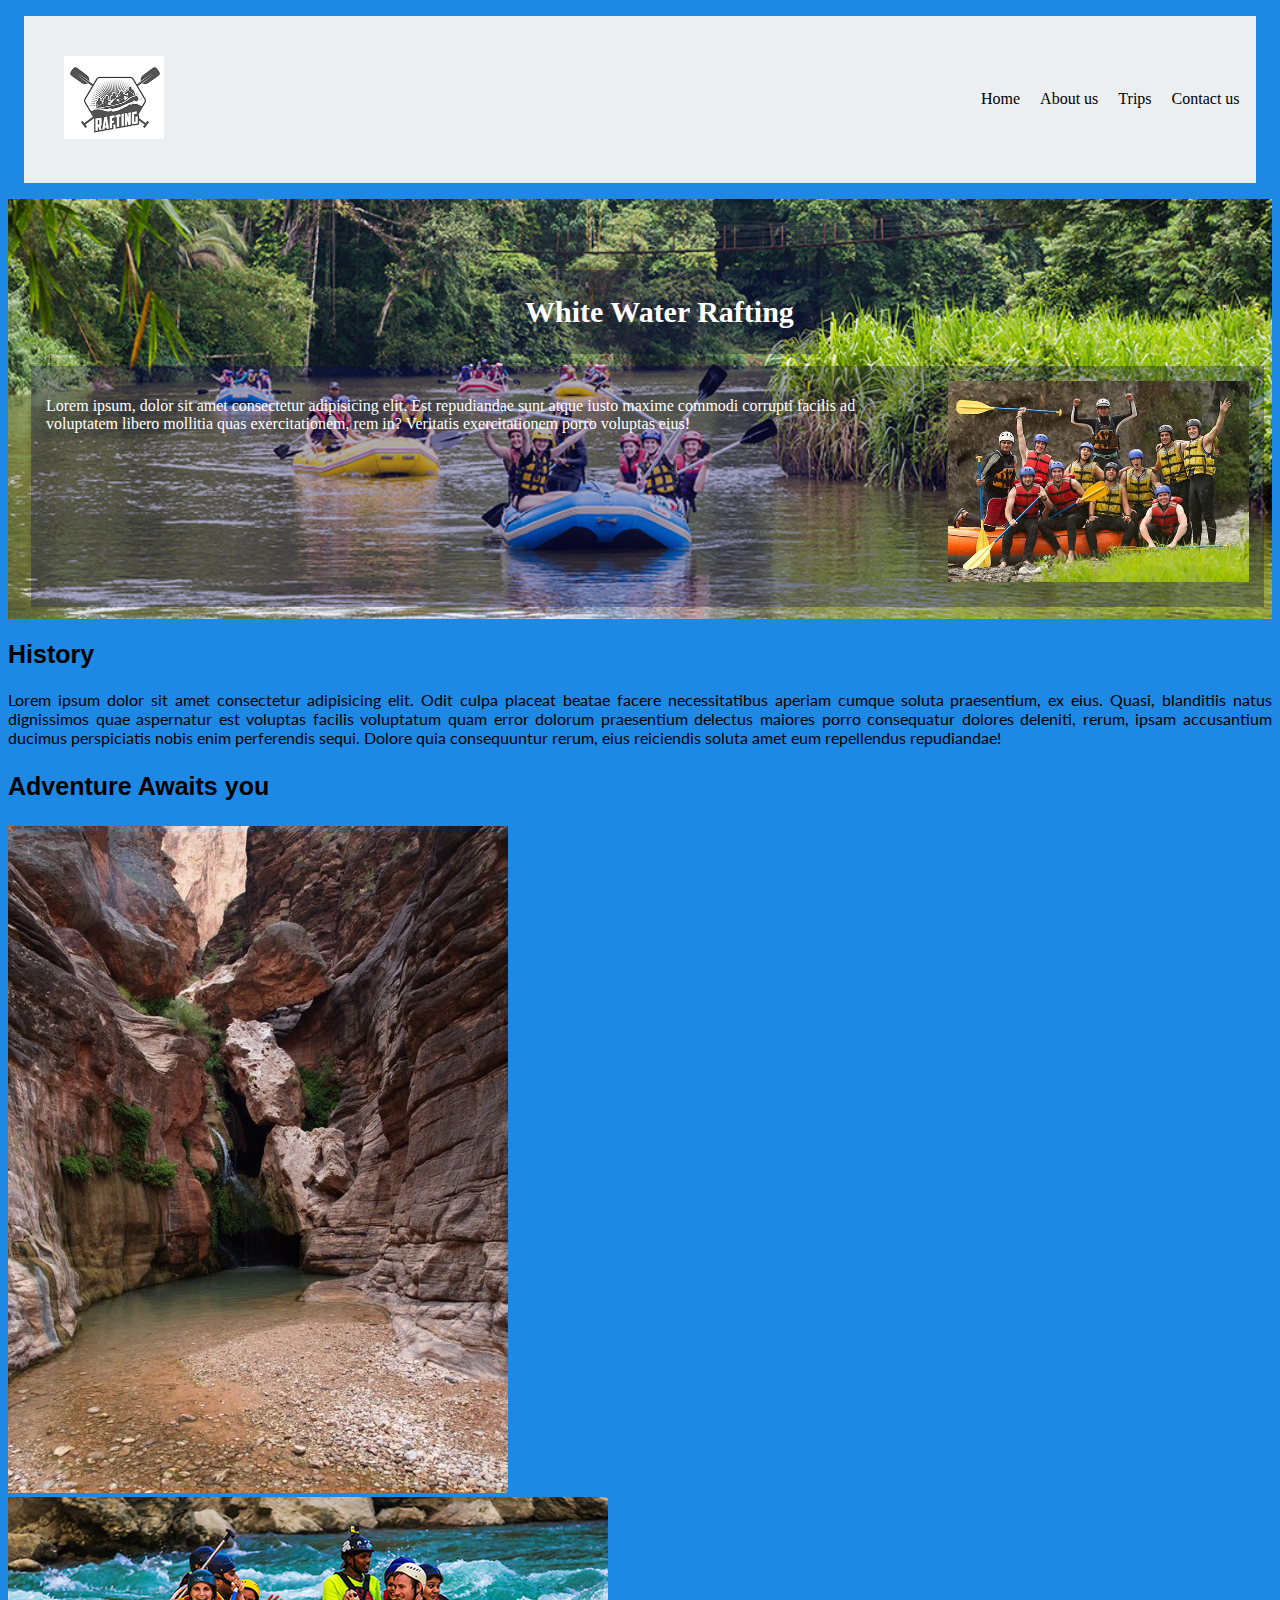
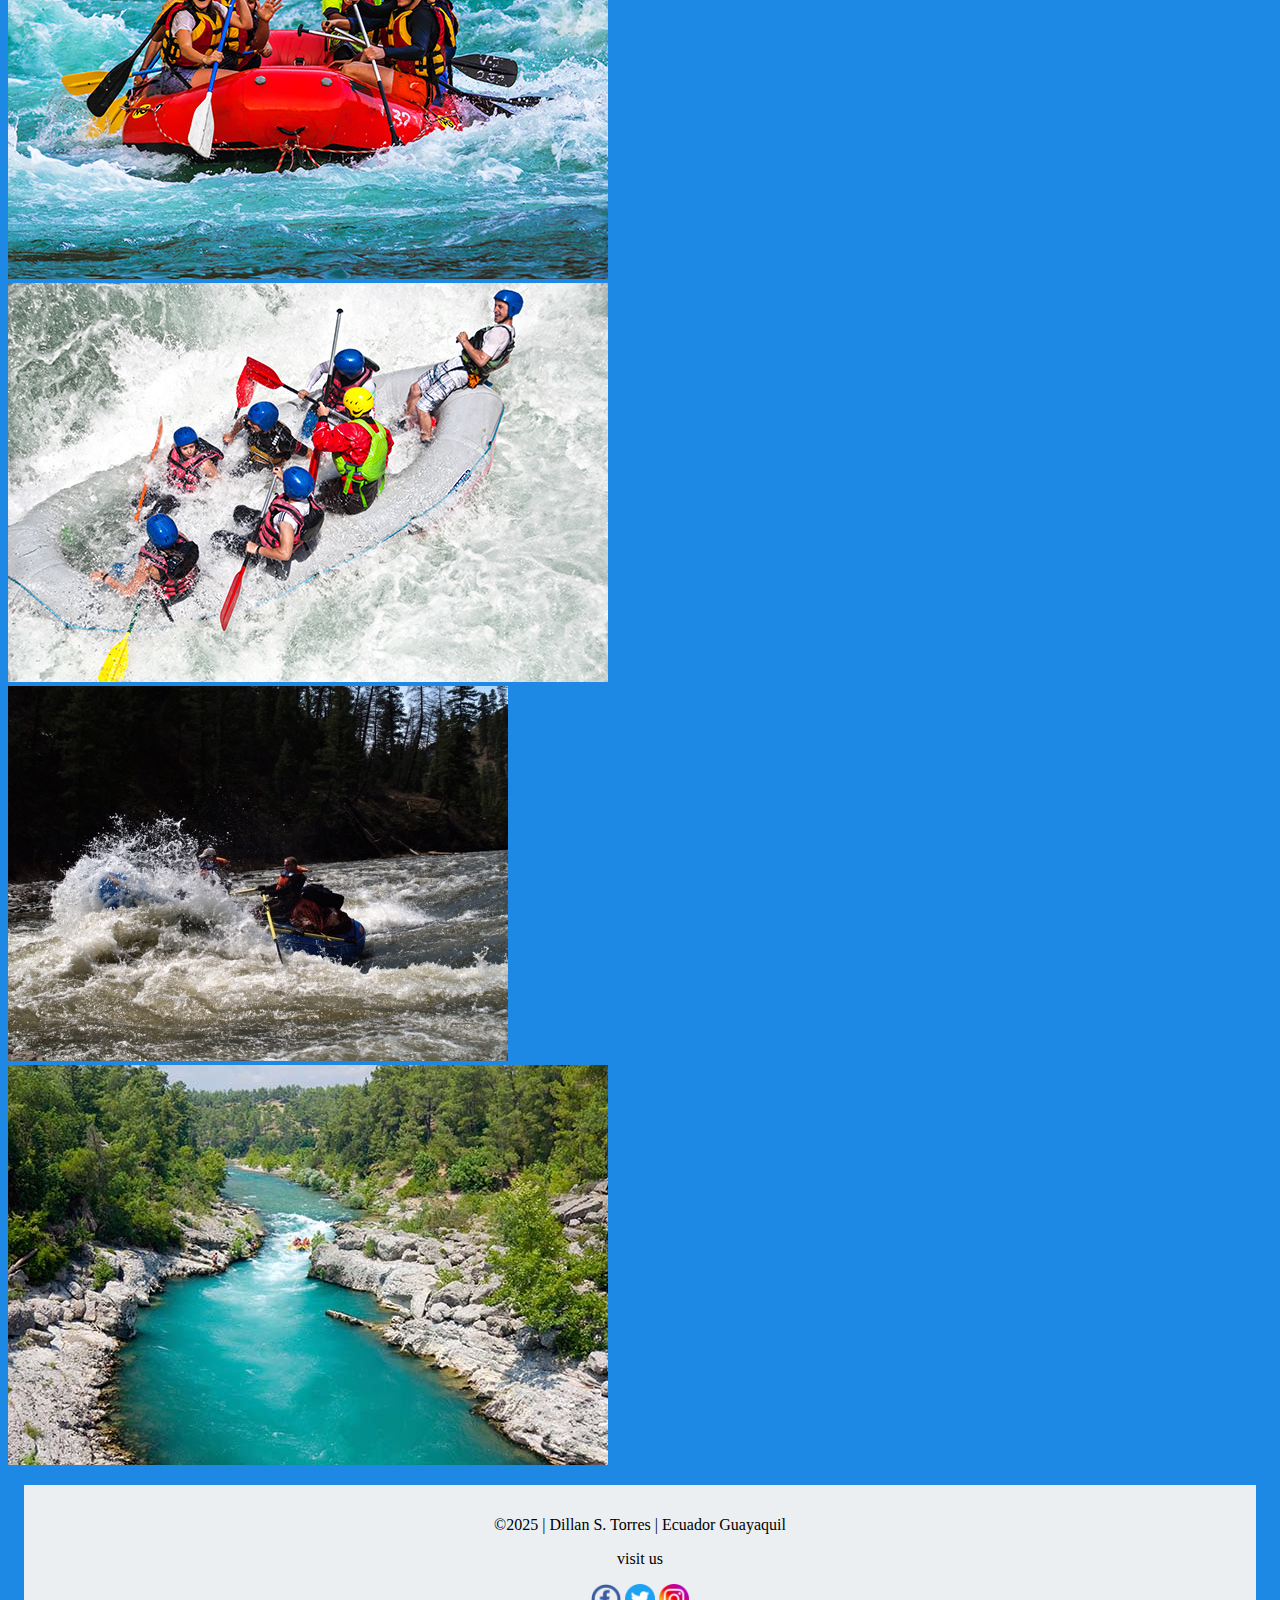
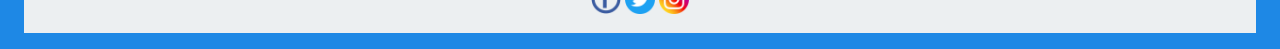
==== wwr/about.html @ 3aa532b3 "fixed" ====
<!DOCTYPE html>
<html lang="en-US">
    <head> 
        <meta charset="utf-8">
        <meta name="viewport" content="width= divice-width, initial-scale= 1.0">
        <title>rafting website project</title>
        <meta name="description" content="This page provides contact information, history, and other promotions for the compan">
        <meta name="author" content="Dillan Samuel Torres">

        <link rel="stylesheet" href="styles/rafting.css">
        <link rel="preconnect" href="https://fonts.googleapis.com">
        <link rel="preconnect" href="https://fonts.gstatic.com" crossorigin>
        <link href="https://fonts.googleapis.com/css2?family=Lato:ital,wght@0,100;0,300;0,400;0,700;0,900;1,100;1,300;1,400;1,700;1,900&family=Roboto+Flex:opsz,wght@8..144,100..1000&display=swap" rel="stylesheet">
    </head>
    <body>
        <header>
            <div class="logo-box">
                <img src="images/logo.png" alt="logo" width="100">
            </div>
            <nav class="menu">
                    <div class="menu-item"><a href="index.html">Home</a></div>
                    <div class="menu-item"><a href="about.html">About us</a></div>
                    <div class="menu-item"><a href="trip.html">Trips</a></div>
                    <div class="menu-item"><a href="contact.html">Contact us</a></div>
            </nav>
        </header>
        <main>
            <div class="head">
                <img src="images/head.jpg" alt="happy workers">
                <h1>White Water Rafting</h1>
            </div>
                <article>
                    <img src="images/rafting.jpg" alt="break time" width="150">
                    <p>Lorem ipsum, dolor sit amet consectetur adipisicing elit.
                        Est repudiandae sunt atque iusto maxime commodi corrupti 
                        facilis ad voluptatem libero mollitia quas exercitationem, 
                        rem in? Veritatis exercitationem porro voluptas eius!</p>
                </article>
            <section class="box-h2">
                <h2>History</h2>
                <p>Lorem ipsum dolor sit amet consectetur adipisicing elit. 
                    Odit culpa placeat beatae facere necessitatibus aperiam 
                    cumque soluta praesentium, ex eius. Quasi, blanditiis natus 
                    dignissimos quae aspernatur est voluptas facilis voluptatum 
                    quam error dolorum praesentium delectus maiores porro consequatur 
                    dolores deleniti, rerum, ipsam accusantium ducimus perspiciatis 
                    nobis enim perferendis sequi. Dolore quia consequuntur rerum, 
                    eius reiciendis soluta amet eum repellendus repudiandae!</p>
            </section>
            <section>
                <h3>Adventure Awaits you</h3>
                <div class="img-box">
                    <img src="images/adventure1.jpg" alt="">
                    <img src="images/adventure2.jpg" alt="">
                    <img src="images/adventure3.jpg" alt="">
                    <img src="images/raft-rapid.jpg" alt="">
                    <img src="images/rafting2.jpg" alt="">
                </div>
            </section>
        </main>
        <footer> 
            <nav class="logo-media">
                <p>©2025 | Dillan S. Torres | Ecuador Guayaquil</p>
                <p>visit us</p>
                <a href="https://www.facebook.com/" target="_blank">
                    <img src="images/facebook-icon.webp" alt="logo" width="30">
                </a>
                <a href="https://x.com/" target="_blank">
                    <img src="images/twitter.webp" alt="logo" width="30">
                </a>
                <a href="https://www.instagram.com/" target="_blank">
                    <img src="images/instagram.webp" alt="logo" width="30">
                </a>
            </nav>
        </footer>
    </body>
</html>
---- wwr/styles/rafting.css ----
:root{
    --primary-color: #1E88E5;
    --secondary-color: #ECEFF1;	
    --accent1-color: #B0BEC5;
    --accent2-color: #FFB300;
    --heading-font: "open sans", sans-serif;
    --text-font: "lato", sans-serif;
}

a {
    text-decoration: none;
}

html {
    background-color: var(--primary-color);
}

header {
    margin: 1rem;
    padding: 15px;
    border: 1px var(--accent1-color);
    background-color: var(--secondary-color);
    display: flex;
    align-items: center;
}

header .logo-box {
    margin: 10px;
    padding: 15px;
    border: 1px var(--secondary-color); 
    width: 150px;
    height: auto;   
    margin-right: 47rem;
}

.menu {
    display: flex;
    gap: 20px;
}

.menu-item {
    text-align: right;
}

.menu-item a {
    color: black;
    font-size: 16px;
    text-decoration: none;
}

.head img {
    display: block;
    width: 100%;
    height: auto;
}

.head h1 {
    text-align: center;
    font-size: 30px;
    font-style: var(--heading-font);
    position: absolute;
    top: 250px; 
    left: 500px; 
    color: white; 
    z-index: 2; 
    background-color: rgba(7, 6, 58, 0.315);
    padding: 25px;
}

article {
    margin: 1rem;
    padding: 15px;
    border: 1px var(--accent1-color);
    text-align: left;
    font-size: 16px;
    font-style: var(--text-font);
    position: absolute;
    background-color: rgba(6, 5, 83, 0.315);
    top: 350px;
    left: 15px;
    color: white;
}

article img {
    float: right;
    width: 25%; 
    margin-left: 20px; 
    margin-bottom: 10px; 
}


.box-h2 h2 {
    text-align: left;
    font-size: 25px;
    font-family: var(--heading-font);
}

.box-h2 p {
    text-align: justify;
    font-size: 16px;
    font-family: var(--text-font);
}

section h3 {
    text-align: left;
    font-size: 25px;
    font-family: var(--heading-font);
}

.img-box {
    width: 200px;
    height: auto;
}

.footer-box {
    margin: 1rem;
    padding: 15px;
    border: 1px var(--secondary-color);
    background-color: var(--accent1-color);
    text-align: center;
}

.logo-media {
    margin: 1rem;
    padding: 15px;
    border: 1px var(--accent1-color);
    background-color: var(--secondary-color);
    text-align: center;
}
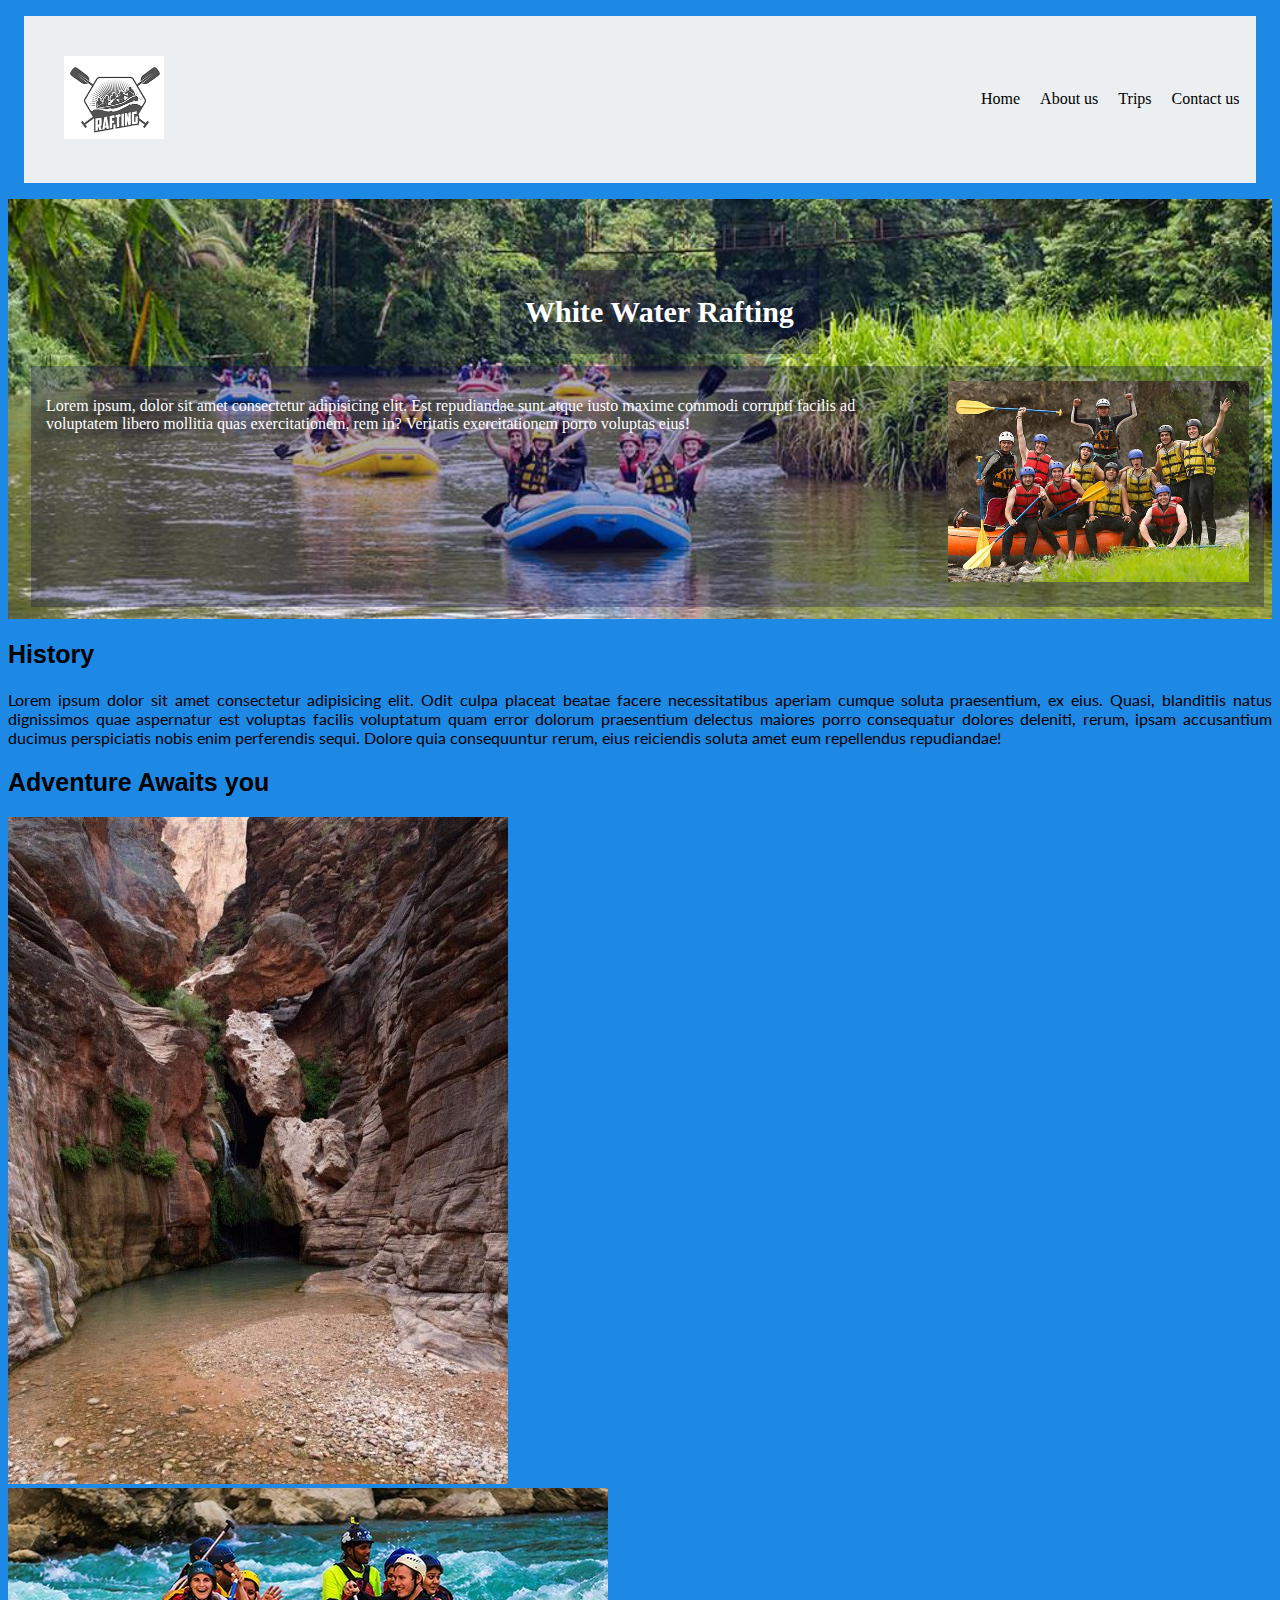
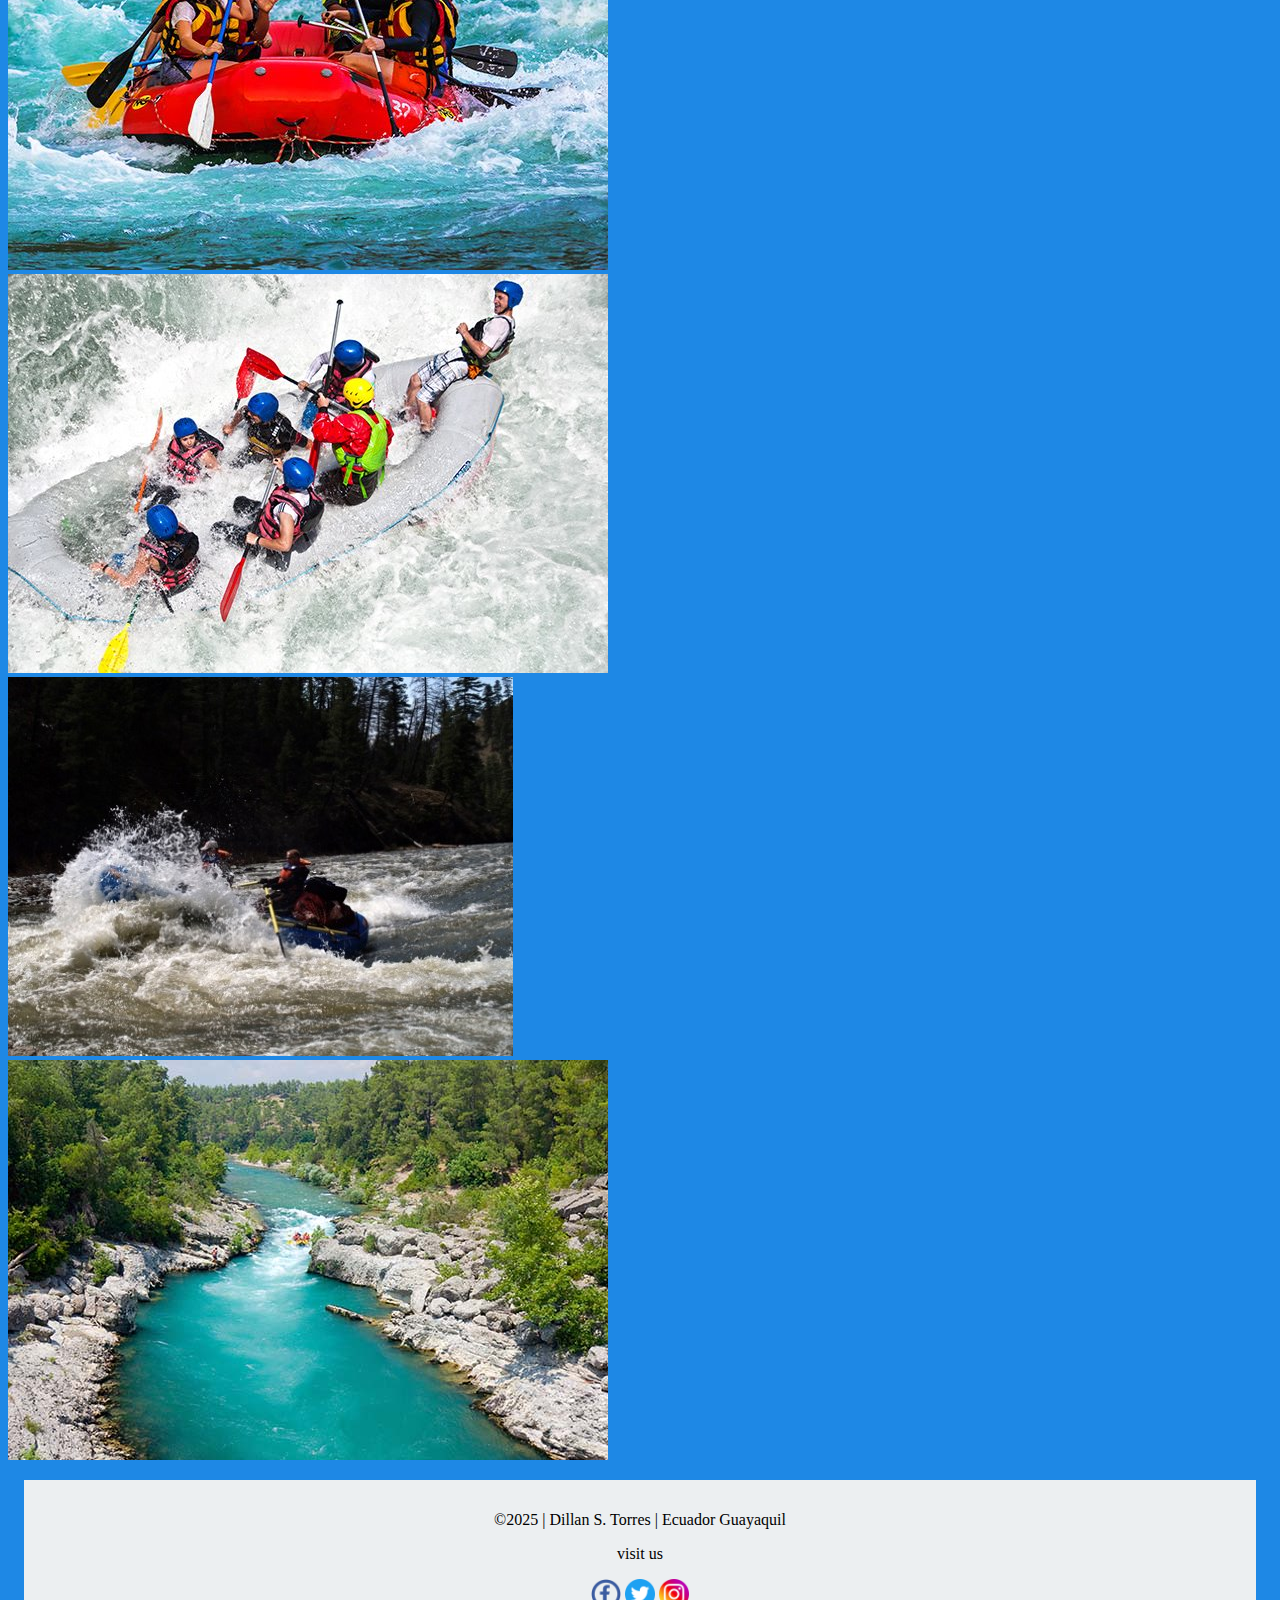
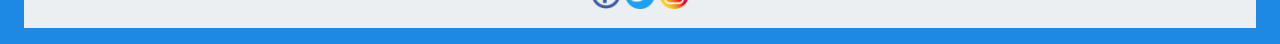
==== commit 63c77d9c: "fixed now" ====
--- a/wwr/about.html
+++ b/wwr/about.html
@@ -18,10 +18,12 @@
                 <img src="images/logo.png" alt="logo" width="100">
             </div>
             <nav class="menu">
-                    <div class="menu-item"><a href="index.html">Home</a></div>
-                    <div class="menu-item"><a href="about.html">About us</a></div>
-                    <div class="menu-item"><a href="trip.html">Trips</a></div>
-                    <div class="menu-item"><a href="contact.html">Contact us</a></div>
+                <div class="menu-item">
+                    <a href="index.html">Home</a></div>
+                    <a href="about.html">About us</a></div>
+                    <a href="trip.html">Trips</a>
+                    <a href="contact.html">Contact us</a>
+                </div>
             </nav>
         </header>
         <main>
@@ -48,7 +50,7 @@
                     eius reiciendis soluta amet eum repellendus repudiandae!</p>
             </section>
             <section>
-                <h3>Adventure Awaits you</h3>
+                <h2>Adventure Awaits you</h2>
                 <div class="img-box">
                     <img src="images/adventure1.jpg" alt="">
                     <img src="images/adventure2.jpg" alt="">
--- a/wwr/styles/rafting.css
+++ b/wwr/styles/rafting.css
@@ -42,7 +42,7 @@
     text-align: right;
 }
 
-.menu-item a {
+.menu a {
     color: black;
     font-size: 16px;
     text-decoration: none;
@@ -101,7 +101,7 @@
     font-family: var(--text-font);
 }
 
-section h3 {
+section h2 {
     text-align: left;
     font-size: 25px;
     font-family: var(--heading-font);
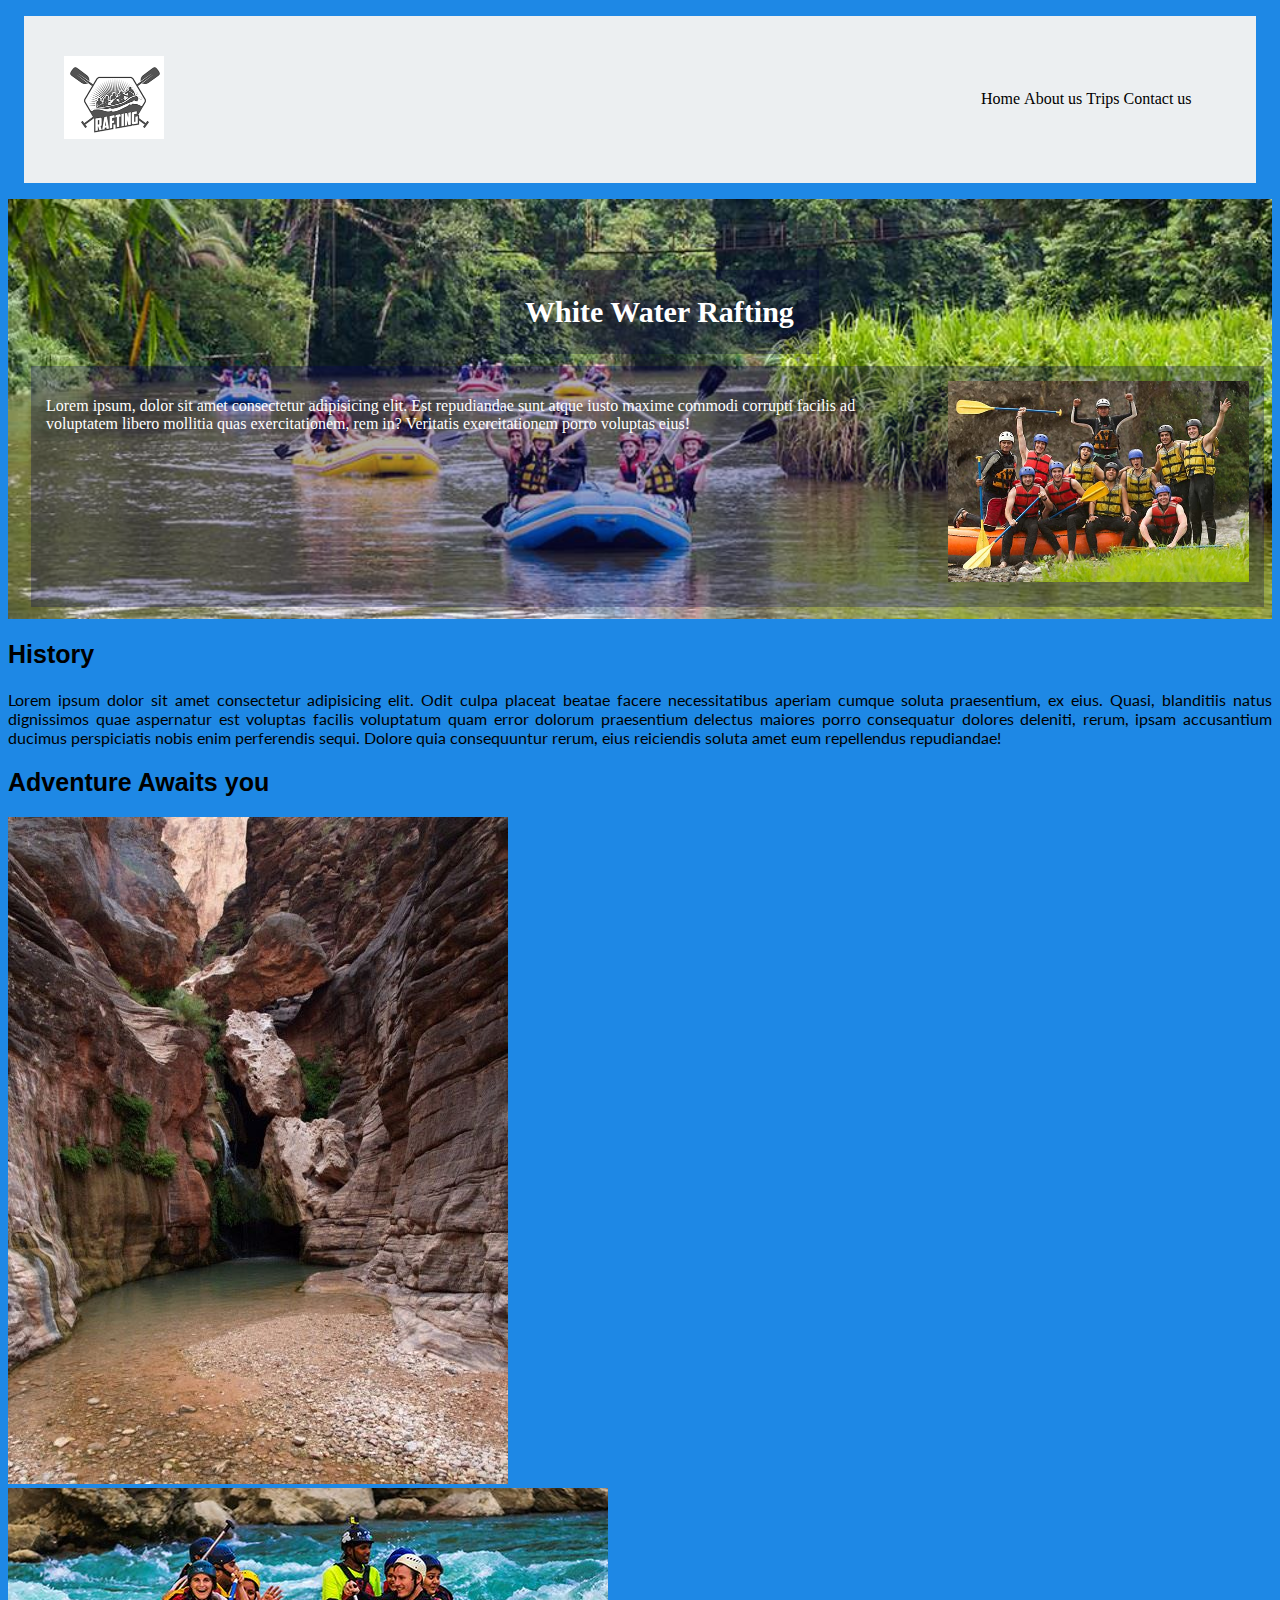
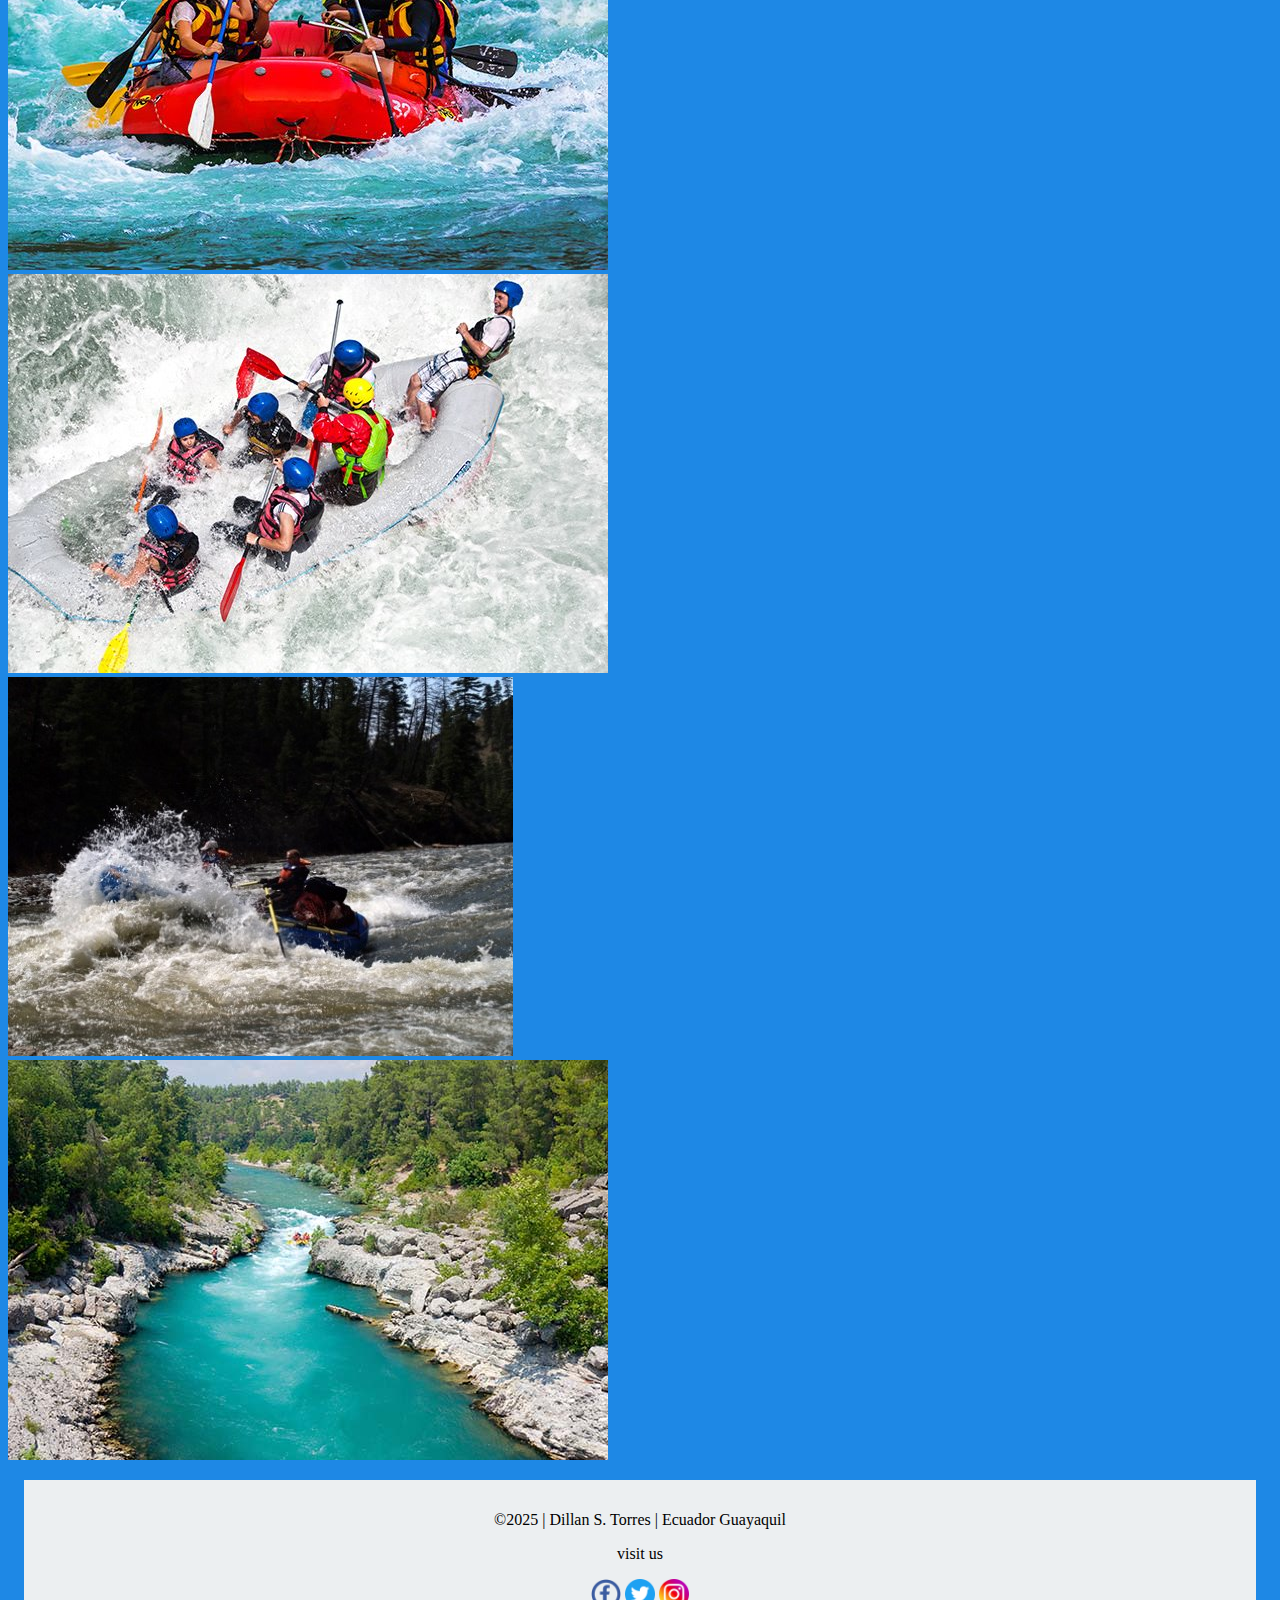
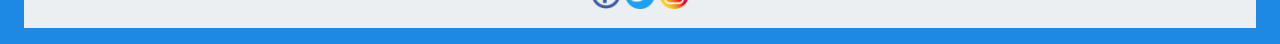
==== commit 8e649a05: "fixed" ====
--- a/wwr/about.html
+++ b/wwr/about.html
@@ -2,7 +2,7 @@
 <html lang="en-US">
     <head> 
         <meta charset="utf-8">
-        <meta name="viewport" content="width= divice-width, initial-scale= 1.0">
+        <meta name="viewport" content="width=device-width,initial-scale=1.0">
         <title>rafting website project</title>
         <meta name="description" content="This page provides contact information, history, and other promotions for the compan">
         <meta name="author" content="Dillan Samuel Torres">
@@ -19,8 +19,8 @@
             </div>
             <nav class="menu">
                 <div class="menu-item">
-                    <a href="index.html">Home</a></div>
-                    <a href="about.html">About us</a></div>
+                    <a href="index.html">Home</a>
+                    <a href="about.html">About us</a>
                     <a href="trip.html">Trips</a>
                     <a href="contact.html">Contact us</a>
                 </div>
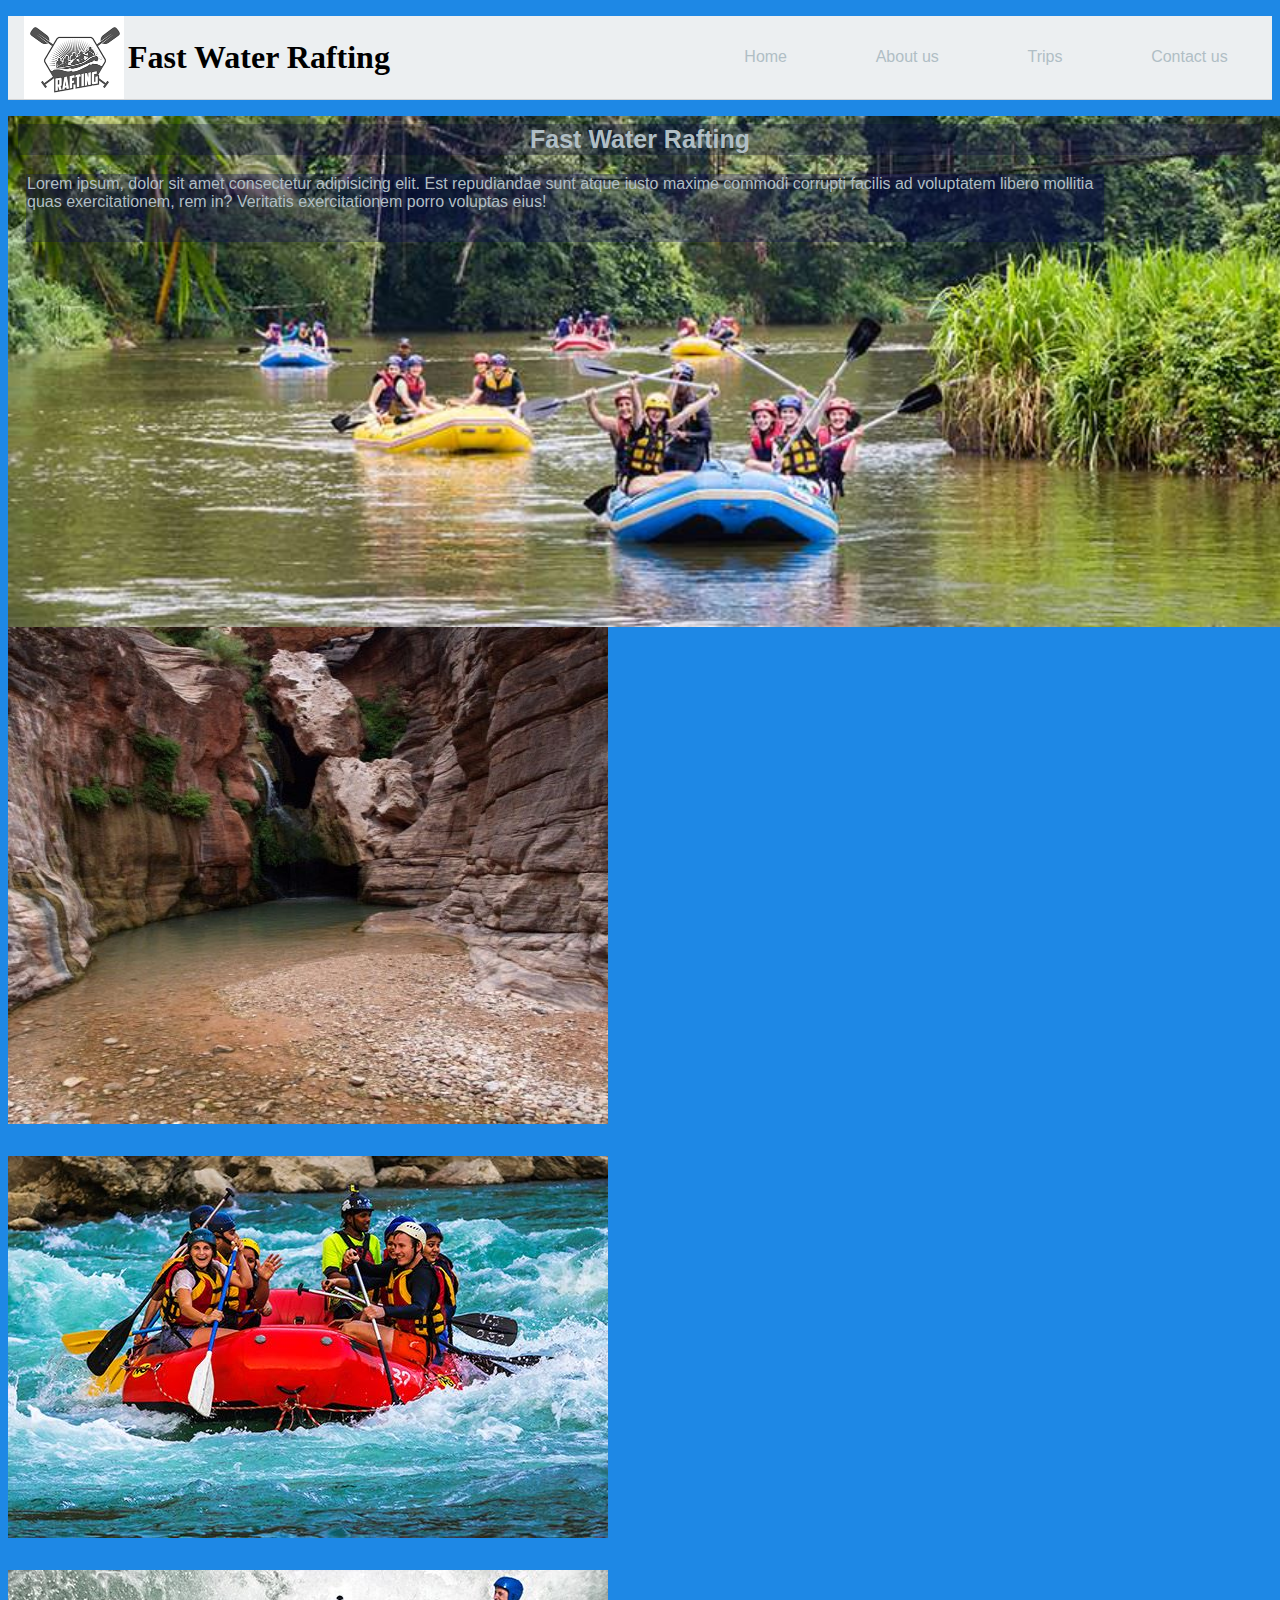
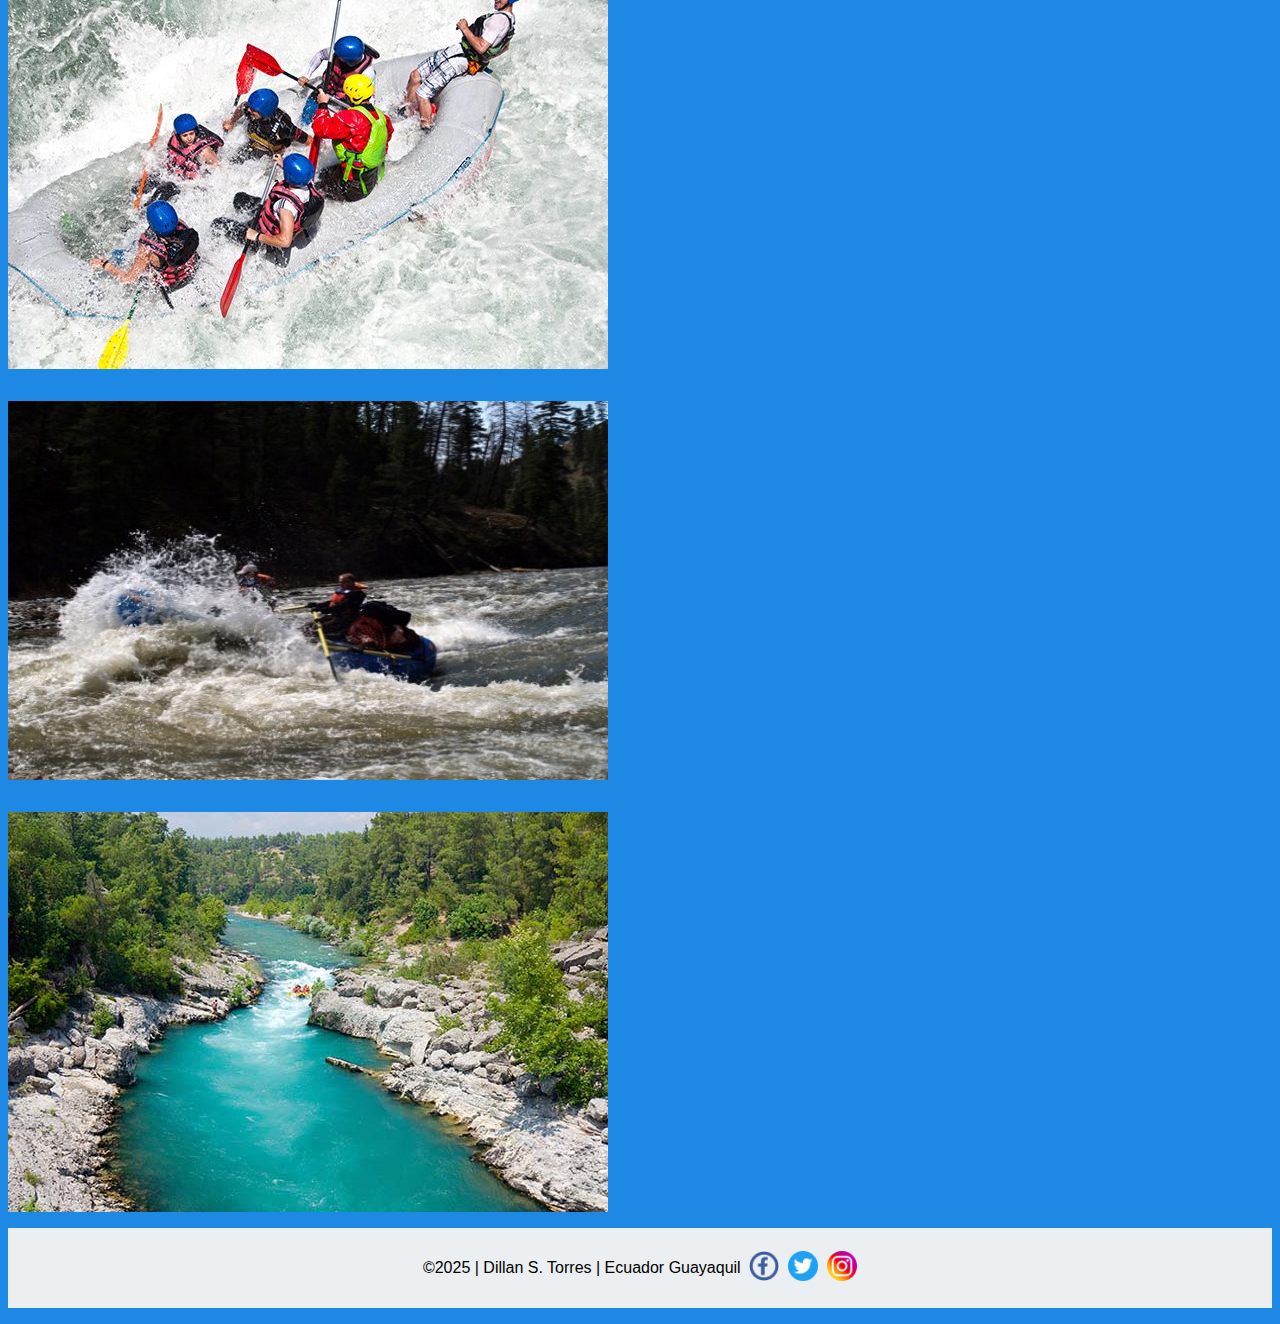
==== commit b1f25083: "today" ====
--- a/wwr/about.html
+++ b/wwr/about.html
@@ -14,29 +14,28 @@
     </head>
     <body>
         <header>
-            <div class="logo-box">
-                <img src="images/logo.png" alt="logo" width="100">
-            </div>
-            <nav class="menu">
-                <div class="menu-item">
-                    <a href="index.html">Home</a>
-                    <a href="about.html">About us</a>
-                    <a href="trip.html">Trips</a>
-                    <a href="contact.html">Contact us</a>
-                </div>
+                <img src="images/logo.png" alt="logo">
+                <h1>Fast Water Rafting</h1>
+            <nav>
+                <div class="menu">
+                    <li><a href="index.html">Home</a></li>
+                    <li><a href="about.html">About us</a></li>
+                    <li><a href="trips.html">Trips</a></li>
+                    <li><a href="contact.html">Contact us</a></li>
+                <div>
             </nav>
         </header>
         <main>
             <div class="head">
                 <img src="images/head.jpg" alt="happy workers">
-                <h1>White Water Rafting</h1>
+                <h1>Fast Water Rafting</h1>
             </div>
-                <article>
-                    <img src="images/rafting.jpg" alt="break time" width="150">
+                <article class="article-box">
                     <p>Lorem ipsum, dolor sit amet consectetur adipisicing elit.
                         Est repudiandae sunt atque iusto maxime commodi corrupti 
                         facilis ad voluptatem libero mollitia quas exercitationem, 
                         rem in? Veritatis exercitationem porro voluptas eius!</p>
+                    <img src="images/rafting.jpg" alt="break time">
                 </article>
             <section class="box-h2">
                 <h2>History</h2>
@@ -61,9 +60,8 @@
             </section>
         </main>
         <footer> 
-            <nav class="logo-media">
+            <nav class="logo-media">    
                 <p>©2025 | Dillan S. Torres | Ecuador Guayaquil</p>
-                <p>visit us</p>
                 <a href="https://www.facebook.com/" target="_blank">
                     <img src="images/facebook-icon.webp" alt="logo" width="30">
                 </a>
--- a/wwr/styles/rafting.css
+++ b/wwr/styles/rafting.css
@@ -16,76 +16,105 @@
 }
 
 header {
-    margin: 1rem;
-    padding: 15px;
+    margin: 1rem auto;
     border: 1px var(--accent1-color);
     background-color: var(--secondary-color);
-    display: flex;
+    display: grid;
+    grid-template-columns: 120px 1fr 1fr;
+    border-bottom: 1px solid lightgray;
     align-items: center;
+    max-width: 2000px;
+    
 }
 
-header .logo-box {
-    margin: 10px;
-    padding: 15px;
-    border: 1px var(--secondary-color); 
-    width: 150px;
+header img{
+    margin: 0 1rem 0 1rem;
+    width: 100px;
     height: auto;   
-    margin-right: 47rem;
+}
+
+header h1{
+    font-size: 2rem;
+    font-family: 'Times New Roman', Times, serif;
 }
 
 .menu {
     display: flex;
-    gap: 20px;
+    flex-flow: nowrap;
+    list-style: none;
+    padding: 0;
+    font-family: Arial, Helvetica, sans-serif;
 }
 
-.menu-item {
-    text-align: right;
+.menu li {
+    flex: 1 1 auto;
 }
 
 .menu a {
-    color: black;
-    font-size: 16px;
+    display: flex;
+    padding: 8px;
+    color: var(--accent1-color);
+    font-size: 1rem;
     text-decoration: none;
+    justify-content: center;
+}
+
+.menu a:hover {
+    color: var(--accent2-color);
+    font-weight: 700;
+    text-decoration: underline;
+}
+
+body {
+    font-family: Arial, Helvetica, sans-serif;
+}
+
+head {
+    margin: 10px auto;
 }
 
 .head img {
-    display: block;
-    width: 100%;
+    width: 120%;
     height: auto;
+    position: absolute;
 }
 
 .head h1 {
-    text-align: center;
-    font-size: 30px;
-    font-style: var(--heading-font);
-    position: absolute;
-    top: 250px; 
-    left: 500px; 
-    color: white; 
-    z-index: 2; 
+    margin: 10px;
+    top: 8px;
+    display: flex;
+    flex-flow: row wrap;
+    position: relative;
+    justify-content: center;
     background-color: rgba(7, 6, 58, 0.315);
-    padding: 25px;
+    padding: 1px;
+    font-size: 25px;
+    font-family: 'Lucida Sans', 'Lucida Sans Regular', 'Lucida Grande', 'Lucida Sans Unicode', Geneva, Verdana, sans-serif;
+    color: var(--accent1-color);
+}
+.article-box{
+    margin: 1px;
+    padding: 1px;
+    border: 1px;
+    display: flex;
 }
 
-article {
+.article-box p {
     margin: 1rem;
-    padding: 15px;
-    border: 1px var(--accent1-color);
-    text-align: left;
+    padding: 1px;
+    border: 1px;
     font-size: 16px;
-    font-style: var(--text-font);
-    position: absolute;
+    font-family: Arial, Helvetica, sans-serif;
     background-color: rgba(6, 5, 83, 0.315);
-    top: 350px;
-    left: 15px;
-    color: white;
+    color: var(--accent1-color);
+    position: relative;
 }
 
-article img {
+.article-box img {
+    left: 24.7rem;
+    width: 150px;
+    height: auto;
     float: right;
-    width: 25%; 
-    margin-left: 20px; 
-    margin-bottom: 10px; 
 }
 
 
@@ -108,7 +137,10 @@
 }
 
 .img-box {
+    display: flex;
+    flex-flow: column wrap;
     width: 200px;
+    gap: 2rem;
     height: auto;
 }
 
@@ -121,9 +153,13 @@
 }
 
 .logo-media {
-    margin: 1rem;
+    display: flex;
+    flex-wrap: wrap;
+    align-items: center;
+    justify-content: center;    
+    margin: 1rem auto;
     padding: 15px;
     border: 1px var(--accent1-color);
-    background-color: var(--secondary-color);
-    text-align: center;
-}+    background-color: var(--secondary-color); 
+    gap: 0.55rem;
+}
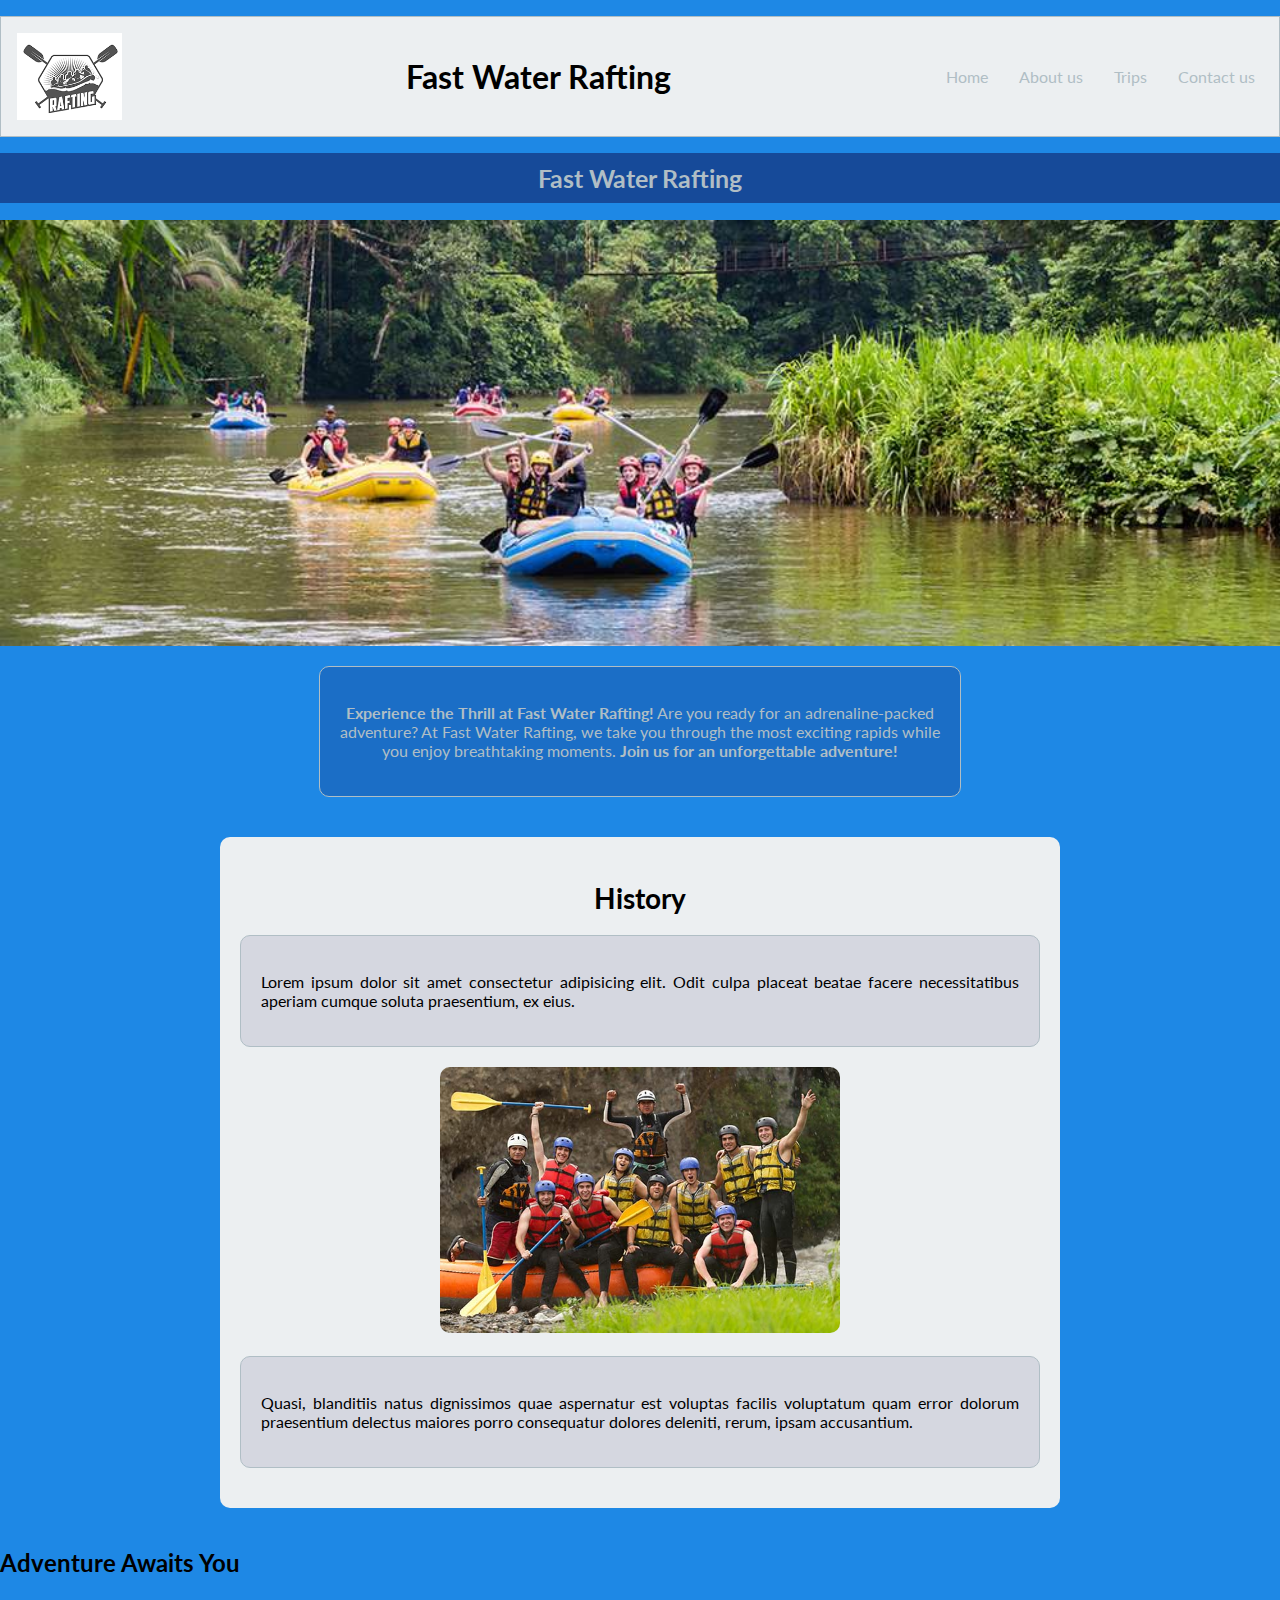
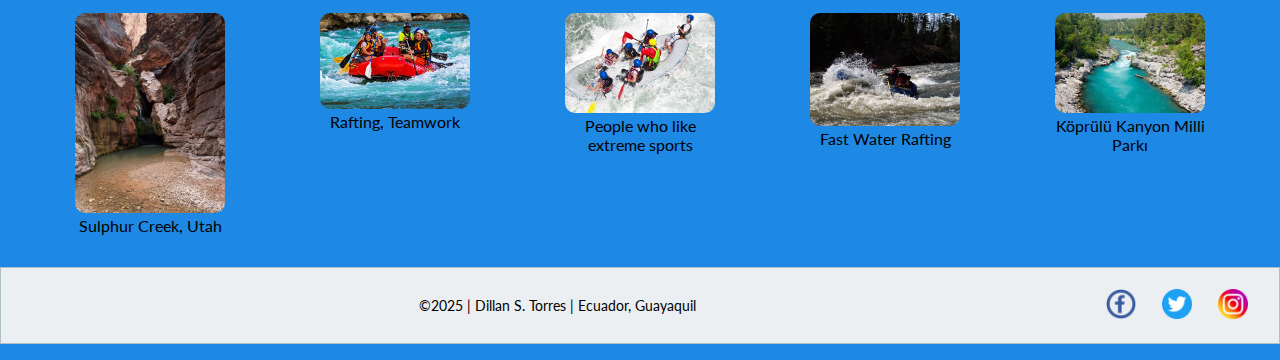
==== commit 120ccb1b: "almost finish" ====
--- a/wwr/about.html
+++ b/wwr/about.html
@@ -3,75 +3,101 @@
     <head> 
         <meta charset="utf-8">
         <meta name="viewport" content="width=device-width,initial-scale=1.0">
-        <title>rafting website project</title>
-        <meta name="description" content="This page provides contact information, history, and other promotions for the compan">
+        <title>Fast Water Rafting</title>
+        <meta name="description" content="This page provides contact information, history, and other promotions for the company.">
         <meta name="author" content="Dillan Samuel Torres">
-
         <link rel="stylesheet" href="styles/rafting.css">
         <link rel="preconnect" href="https://fonts.googleapis.com">
         <link rel="preconnect" href="https://fonts.gstatic.com" crossorigin>
-        <link href="https://fonts.googleapis.com/css2?family=Lato:ital,wght@0,100;0,300;0,400;0,700;0,900;1,100;1,300;1,400;1,700;1,900&family=Roboto+Flex:opsz,wght@8..144,100..1000&display=swap" rel="stylesheet">
+        <link href="https://fonts.googleapis.com/css2?family=Lato:wght@300;400;700&display=swap" rel="stylesheet">
     </head>
     <body>
         <header>
-                <img src="images/logo.png" alt="logo">
+            <nav>
+                <img src="images/logo.png" alt="Fast Water Rafting Logo">
                 <h1>Fast Water Rafting</h1>
-            <nav>
-                <div class="menu">
+                <ul class="menu">
                     <li><a href="index.html">Home</a></li>
                     <li><a href="about.html">About us</a></li>
                     <li><a href="trips.html">Trips</a></li>
                     <li><a href="contact.html">Contact us</a></li>
-                <div>
+                </ul>
             </nav>
         </header>
+
         <main>
-            <div class="head">
-                <img src="images/head.jpg" alt="happy workers">
+            <section class="head">
                 <h1>Fast Water Rafting</h1>
-            </div>
+                <img src="images/head.jpg" alt="Happy work">
                 <article class="article-box">
-                    <p>Lorem ipsum, dolor sit amet consectetur adipisicing elit.
-                        Est repudiandae sunt atque iusto maxime commodi corrupti 
-                        facilis ad voluptatem libero mollitia quas exercitationem, 
-                        rem in? Veritatis exercitationem porro voluptas eius!</p>
-                    <img src="images/rafting.jpg" alt="break time">
+                    <p>
+                        <strong>Experience the Thrill at Fast Water Rafting!</strong> 
+                        Are you ready for an adrenaline-packed adventure? At Fast Water Rafting, 
+                        we take you through the most exciting rapids while you enjoy breathtaking moments.
+                        <strong>Join us for an unforgettable adventure!</strong>
+                    </p>
                 </article>
+            </section>
+
             <section class="box-h2">
                 <h2>History</h2>
-                <p>Lorem ipsum dolor sit amet consectetur adipisicing elit. 
-                    Odit culpa placeat beatae facere necessitatibus aperiam 
-                    cumque soluta praesentium, ex eius. Quasi, blanditiis natus 
-                    dignissimos quae aspernatur est voluptas facilis voluptatum 
-                    quam error dolorum praesentium delectus maiores porro consequatur 
-                    dolores deleniti, rerum, ipsam accusantium ducimus perspiciatis 
-                    nobis enim perferendis sequi. Dolore quia consequuntur rerum, 
-                    eius reiciendis soluta amet eum repellendus repudiandae!</p>
-            </section>
+                <div class="text-left">
+                    <p>Lorem ipsum dolor sit amet consectetur adipisicing elit. 
+                        Odit culpa placeat beatae facere necessitatibus aperiam 
+                        cumque soluta praesentium, ex eius.</p>
+                </div>
+                <div class="image-container">
+                    <img src="images/rafting.jpg" alt="Rafting Adventure">
+                </div>
+                <div class="text-right">
+                    <p>Quasi, blanditiis natus dignissimos quae aspernatur est voluptas 
+                        facilis voluptatum quam error dolorum praesentium delectus maiores porro consequatur 
+                        dolores deleniti, rerum, ipsam accusantium.</p>
+                </div>
+            </section>    
+
             <section>
-                <h2>Adventure Awaits you</h2>
+                <h2>Adventure Awaits You</h2>
                 <div class="img-box">
-                    <img src="images/adventure1.jpg" alt="">
-                    <img src="images/adventure2.jpg" alt="">
-                    <img src="images/adventure3.jpg" alt="">
-                    <img src="images/raft-rapid.jpg" alt="">
-                    <img src="images/rafting2.jpg" alt="">
+                    <figure>
+                        <img src="images/adventure1.jpg" alt="Sulphur Creek, Utah">
+                        <figcaption>Sulphur Creek, Utah</figcaption>
+                    </figure>
+                    <figure>
+                        <img src="images/adventure2.jpg" alt="Rafting, Teamwork">
+                        <figcaption>Rafting, Teamwork</figcaption>
+                    </figure>
+                    <figure>
+                        <img src="images/adventure3.jpg" alt="Extreme sports enthusiasts">
+                        <figcaption>People who like extreme sports</figcaption>
+                    </figure>
+                    <figure>    
+                        <img src="images/raft-rapid.jpg" alt="Fast Water Rafting">
+                        <figcaption>Fast Water Rafting</figcaption>
+                    </figure>
+                    <figure>
+                        <img src="images/rafting2.jpg" alt="Köprülü Kanyon Milli Parkı">
+                        <figcaption>Köprülü Kanyon Milli Parkı</figcaption>
+                    </figure>
                 </div>
             </section>
         </main>
+
         <footer> 
             <nav class="logo-media">    
-                <p>©2025 | Dillan S. Torres | Ecuador Guayaquil</p>
-                <a href="https://www.facebook.com/" target="_blank">
-                    <img src="images/facebook-icon.webp" alt="logo" width="30">
-                </a>
-                <a href="https://x.com/" target="_blank">
-                    <img src="images/twitter.webp" alt="logo" width="30">
-                </a>
-                <a href="https://www.instagram.com/" target="_blank">
-                    <img src="images/instagram.webp" alt="logo" width="30">
-                </a>
+                <p>©2025 | Dillan S. Torres | Ecuador, Guayaquil</p>
+                <div class="social-icons">
+                    <a href="https://www.facebook.com/" target="_blank">
+                        <img src="images/facebook-icon.webp" alt="Facebook">
+                    </a>
+                    <a href="https://x.com/" target="_blank">
+                        <img src="images/twitter.webp" alt="Twitter">
+                    </a>
+                    <a href="https://www.instagram.com/" target="_blank">
+                        <img src="images/instagram.webp" alt="Instagram">
+                    </a>
+                </div>
             </nav>
         </footer>
     </body>
-</html>+</html>
--- a/wwr/styles/rafting.css
+++ b/wwr/styles/rafting.css
@@ -1,10 +1,10 @@
-:root{
+:root {
     --primary-color: #1E88E5;
-    --secondary-color: #ECEFF1;	
+    --secondary-color: #ECEFF1;    
     --accent1-color: #B0BEC5;
     --accent2-color: #FFB300;
-    --heading-font: "open sans", sans-serif;
-    --text-font: "lato", sans-serif;
+    --heading-font: "Lato", sans-serif;
+    --text-font: "Lato", sans-serif;
 }
 
 a {
@@ -15,48 +15,54 @@
     background-color: var(--primary-color);
 }
 
-header {
-    margin: 1rem auto;
-    border: 1px var(--accent1-color);
-    background-color: var(--secondary-color);
-    display: grid;
-    grid-template-columns: 120px 1fr 1fr;
-    border-bottom: 1px solid lightgray;
-    align-items: center;
-    max-width: 2000px;
-    
+body {
+    font-family: var(--text-font);
+    margin: 0;
+    padding: 0;
 }
 
-header img{
-    margin: 0 1rem 0 1rem;
-    width: 100px;
-    height: auto;   
+header {
+    background-color: var(--secondary-color);
+    max-width: 2000px;
+    margin: 1rem auto;
+    border: 1px solid var(--accent1-color);
+    padding: 1rem;
 }
 
-header h1{
+nav {
+    display: flex;
+    align-items: center;
+    justify-content: space-between;
+}
+
+nav img {
+    width: 105px;
+    height: auto;
+    margin-right: 1rem;
+}
+
+nav h1 {
     font-size: 2rem;
-    font-family: 'Times New Roman', Times, serif;
+    font-family: var(--heading-font);
 }
 
 .menu {
     display: flex;
-    flex-flow: nowrap;
-    list-style: none;
+    gap: 15px;
     padding: 0;
-    font-family: Arial, Helvetica, sans-serif;
 }
 
 .menu li {
-    flex: 1 1 auto;
+    list-style: none;
 }
 
 .menu a {
-    display: flex;
+    display: block;
     padding: 8px;
     color: var(--accent1-color);
     font-size: 1rem;
     text-decoration: none;
-    justify-content: center;
+    text-align: center;
 }
 
 .menu a:hover {
@@ -65,101 +71,114 @@
     text-decoration: underline;
 }
 
-body {
-    font-family: Arial, Helvetica, sans-serif;
-}
-
-head {
-    margin: 10px auto;
+.head {
+    text-align: center;
+    position: relative;
 }
 
 .head img {
-    width: 120%;
+    width: 100%;
     height: auto;
-    position: absolute;
+    display: block;
 }
 
 .head h1 {
-    margin: 10px;
-    top: 8px;
-    display: flex;
-    flex-flow: row wrap;
-    position: relative;
-    justify-content: center;
-    background-color: rgba(7, 6, 58, 0.315);
-    padding: 1px;
+    background-color: rgba(13, 12, 77, 0.5);
+    color: var(--accent1-color);
+    padding: 10px;
     font-size: 25px;
-    font-family: 'Lucida Sans', 'Lucida Sans Regular', 'Lucida Grande', 'Lucida Sans Unicode', Geneva, Verdana, sans-serif;
-    color: var(--accent1-color);
-}
-.article-box{
-    margin: 1px;
-    padding: 1px;
-    border: 1px;
-    display: flex;
 }
 
-.article-box p {
-    margin: 1rem;
-    padding: 1px;
-    border: 1px;
-    font-size: 16px;
-    font-family: Arial, Helvetica, sans-serif;
-    background-color: rgba(6, 5, 83, 0.315);
+article {
     color: var(--accent1-color);
-    position: relative;
+    background-color: rgba(13, 12, 77, 0.2);
+    border: 1px solid var(--accent1-color);
+    text-align: center;
+    margin: 20px auto;
+    padding: 20px;
+    border-radius: 10px;
+    max-width: 600px; 
 }
 
-.article-box img {
-    left: 24.7rem;
-    width: 150px;
-    height: auto;
-    float: right;
+.box-h2 {
+    background-color: var(--secondary-color);
+    max-width: 800px;
+    margin: 40px auto;
+    padding: 20px;
+    border-radius: 10px;
+    text-align: center;
 }
 
-
 .box-h2 h2 {
-    text-align: left;
-    font-size: 25px;
+    font-size: 28px;
     font-family: var(--heading-font);
+    margin-bottom: 20px;
 }
 
-.box-h2 p {
+.text-left, .text-right {
+    background-color: rgba(13, 12, 77, 0.1);
+    padding: 20px;
+    border-radius: 10px;
     text-align: justify;
     font-size: 16px;
-    font-family: var(--text-font);
+    border: 1px solid var(--accent1-color);
+    margin-bottom: 20px;
 }
 
-section h2 {
-    text-align: left;
-    font-size: 25px;
-    font-family: var(--heading-font);
+.image-container {
+    text-align: center;
+    margin-bottom: 20px;
+}
+
+.image-container img {
+    width: 100%;
+    max-width: 400px;
+    border-radius: 10px;
 }
 
 .img-box {
     display: flex;
-    flex-flow: column wrap;
-    width: 200px;
-    gap: 2rem;
-    height: auto;
+    flex-wrap: wrap; 
+    justify-content: center; 
+    gap: 15px; 
 }
 
-.footer-box {
-    margin: 1rem;
-    padding: 15px;
-    border: 1px var(--secondary-color);
-    background-color: var(--accent1-color);
-    text-align: center;
+.img-box figure {
+    width: 150px;
+    text-align: center; 
+}
+
+.img-box img {
+    width: 100%; 
+    height: auto; 
+    border-radius: 10px;
 }
 
 .logo-media {
     display: flex;
+    justify-content: space-between; 
+    align-items: center;
     flex-wrap: wrap;
-    align-items: center;
-    justify-content: center;    
     margin: 1rem auto;
     padding: 15px;
-    border: 1px var(--accent1-color);
+    border: 1px solid var(--accent1-color);
     background-color: var(--secondary-color); 
-    gap: 0.55rem;
+    gap: 0.5rem;
+    max-width: 2000px; 
 }
+
+.logo-media p {
+    flex: 1; 
+    text-align: center;
+    font-size: 14px;
+}
+
+.logo-media .social-icons {
+    display: flex;
+    gap: 10px;
+}
+
+.logo-media a img {
+    width: 30px; 
+    height: 30px; 
+}
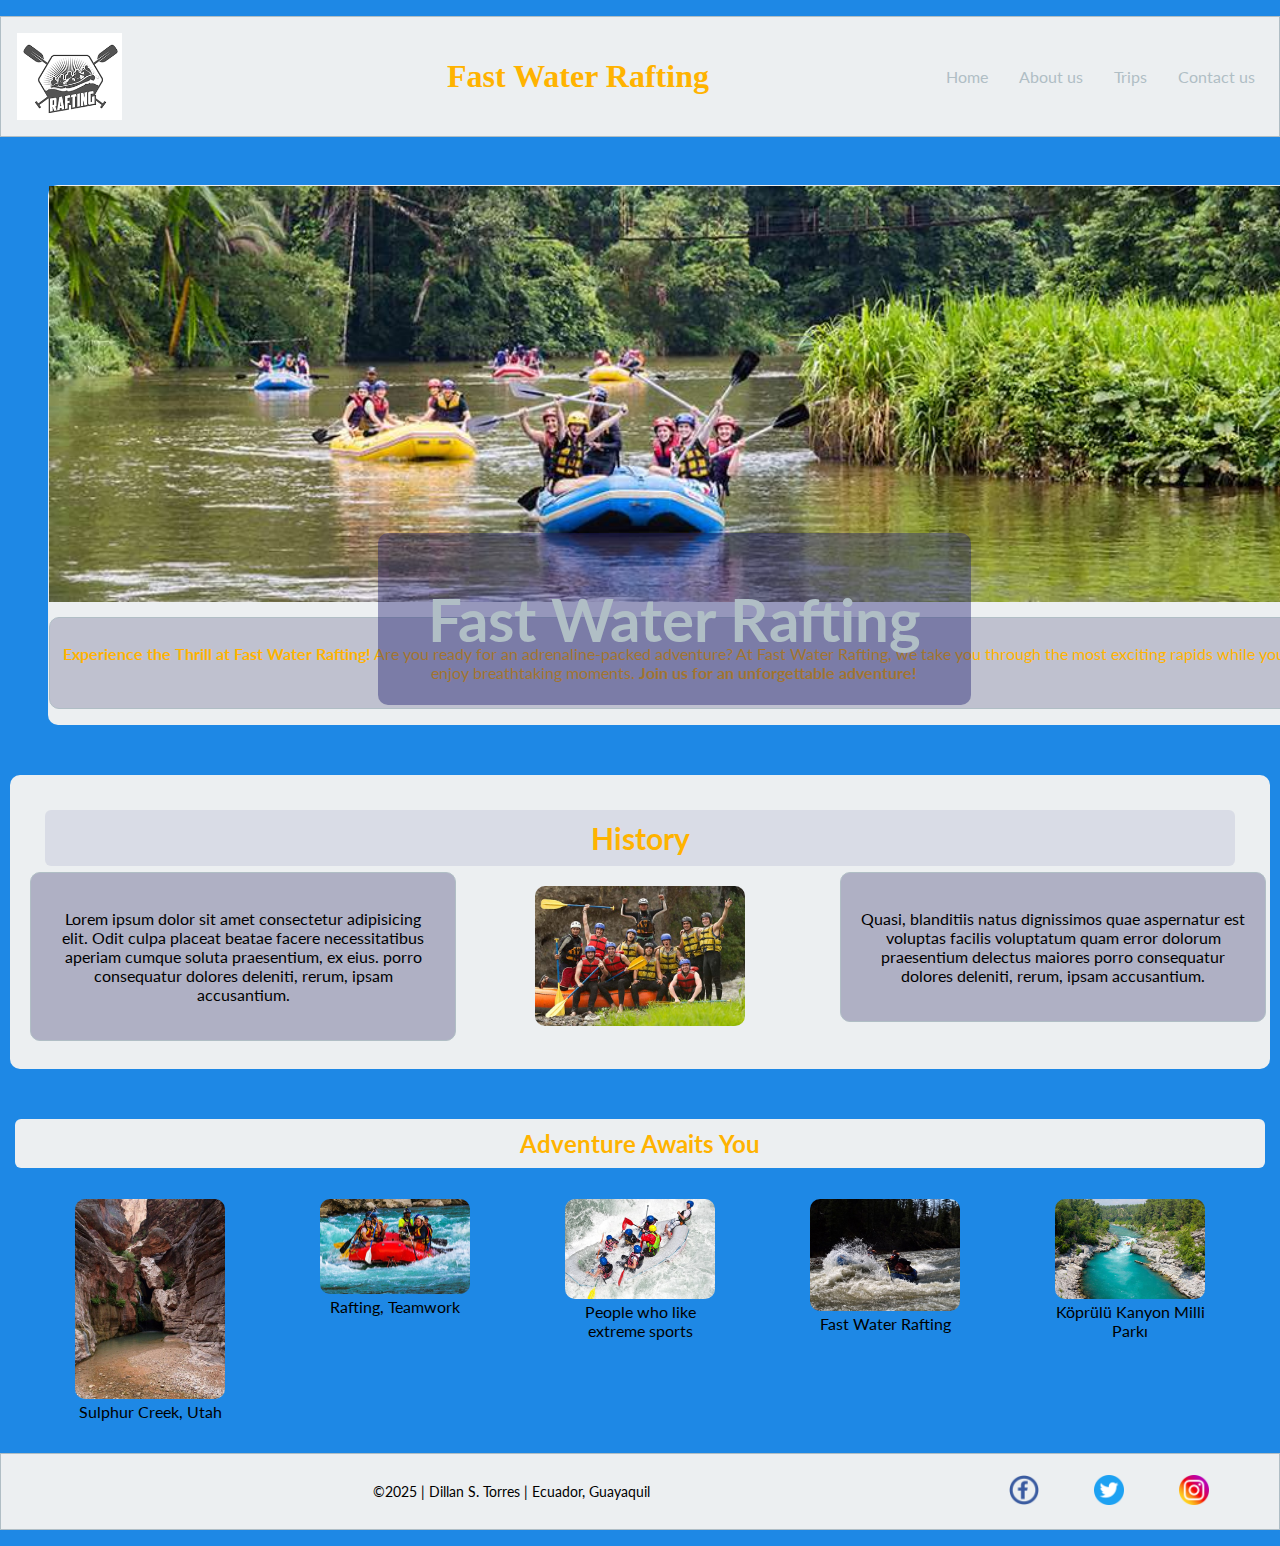
==== commit 4398266c: "finish" ====
--- a/wwr/about.html
+++ b/wwr/about.html
@@ -44,7 +44,8 @@
                 <div class="text-left">
                     <p>Lorem ipsum dolor sit amet consectetur adipisicing elit. 
                         Odit culpa placeat beatae facere necessitatibus aperiam 
-                        cumque soluta praesentium, ex eius.</p>
+                        cumque soluta praesentium, ex eius. porro consequatur dolores 
+                        deleniti, rerum, ipsam accusantium.</p>
                 </div>
                 <div class="image-container">
                     <img src="images/rafting.jpg" alt="Rafting Adventure">
--- a/wwr/styles/rafting.css
+++ b/wwr/styles/rafting.css
@@ -38,12 +38,13 @@
 nav img {
     width: 105px;
     height: auto;
-    margin-right: 1rem;
+    margin-right: 6rem;
 }
 
 nav h1 {
     font-size: 2rem;
-    font-family: var(--heading-font);
+    font-family:'Times New Roman', Times, serif;
+    color: var(--accent2-color);
 }
 
 .menu {
@@ -73,67 +74,104 @@
 
 .head {
     text-align: center;
-    position: relative;
+    margin: 3rem;
+    padding: 1px;
+    border: 1px;
+    width: 1250px;
+    background-color: var(--secondary-color);
+    border-radius: 10px;
 }
 
 .head img {
     width: 100%;
-    height: auto;
+    height: 550x;
     display: block;
+    position: relative;
 }
 
 .head h1 {
-    background-color: rgba(13, 12, 77, 0.5);
+    background-color: rgba(27, 26, 110, 0.411);
     color: var(--accent1-color);
+    margin: 15px auto;
+    padding: 50px;
+    font-size: 60px;
+    left: 378px;
+    bottom: 180px;
+    position: absolute;
+    z-index: 1;
+    border-radius: 10px;
+}
+
+article {
+    color: var(--accent2-color);
+    background-color: rgba(13, 12, 77, 0.2);
+    border: 1px solid var(--accent1-color);
+    text-align: center;
+    margin: 15px auto;
     padding: 10px;
-    font-size: 25px;
-}
-
-article {
-    color: var(--accent1-color);
-    background-color: rgba(13, 12, 77, 0.2);
-    border: 1px solid var(--accent1-color);
-    text-align: center;
-    margin: 20px auto;
+    border-radius: 10px;
+    max-width: 100%;
+    align-items: center; 
+}
+
+.box-h2 {
+    background-color: var(--secondary-color);
+    max-width: 1220px;
+    margin: 50px auto;
     padding: 20px;
     border-radius: 10px;
-    max-width: 600px; 
-}
-
-.box-h2 {
-    background-color: var(--secondary-color);
-    max-width: 800px;
-    margin: 40px auto;
+    text-align: center;
+}
+
+.box-h2 h2 {
+    font-size: 30px;
+    font-family: var(--heading-font);
+    color: var(--accent2-color);
+    background-color: rgba(31, 29, 122, 0.089);
+    margin-bottom: 20px;
+    border-radius: 6px;
+}
+
+.text-left, .text-right {
+    background-color: rgba(13, 12, 77, 0.274);
     padding: 20px;
     border-radius: 10px;
     text-align: center;
-}
-
-.box-h2 h2 {
-    font-size: 28px;
-    font-family: var(--heading-font);
+    font-size: 16px;
+    border: 1px solid var(--accent1-color);
     margin-bottom: 20px;
-}
-
-.text-left, .text-right {
-    background-color: rgba(13, 12, 77, 0.1);
-    padding: 20px;
-    border-radius: 10px;
-    text-align: justify;
-    font-size: 16px;
-    border: 1px solid var(--accent1-color);
+    max-width: 30%; 
+    position: absolute;
+    z-index: 1;
+}
+
+.text-left {
+    top: 54.5rem;
+}
+
+.text-right {
+    left: 52.5rem;
+    top: 54.5rem;
+}
+
+.image-container {
+    text-align: center;
     margin-bottom: 20px;
 }
 
-.image-container {
-    text-align: center;
-    margin-bottom: 20px;
-}
-
 .image-container img {
-    width: 100%;
-    max-width: 400px;
-    border-radius: 10px;
+    width: 500%;
+    max-width: 210px;
+    border-radius: 10px;
+}
+
+section h2 {
+    text-align: center;
+    background-color: var(--secondary-color);
+    color: var(--accent2-color);
+    border-radius: 6px;
+    margin: 15px;
+    padding: 10px;
 }
 
 .img-box {
@@ -163,7 +201,7 @@
     padding: 15px;
     border: 1px solid var(--accent1-color);
     background-color: var(--secondary-color); 
-    gap: 0.5rem;
+    gap: 0.1rem;
     max-width: 2000px; 
 }
 
@@ -175,10 +213,11 @@
 
 .logo-media .social-icons {
     display: flex;
-    gap: 10px;
+    gap: 0.1px;
 }
 
 .logo-media a img {
     width: 30px; 
     height: 30px; 
-}
+    margin-right: 55px;
+}
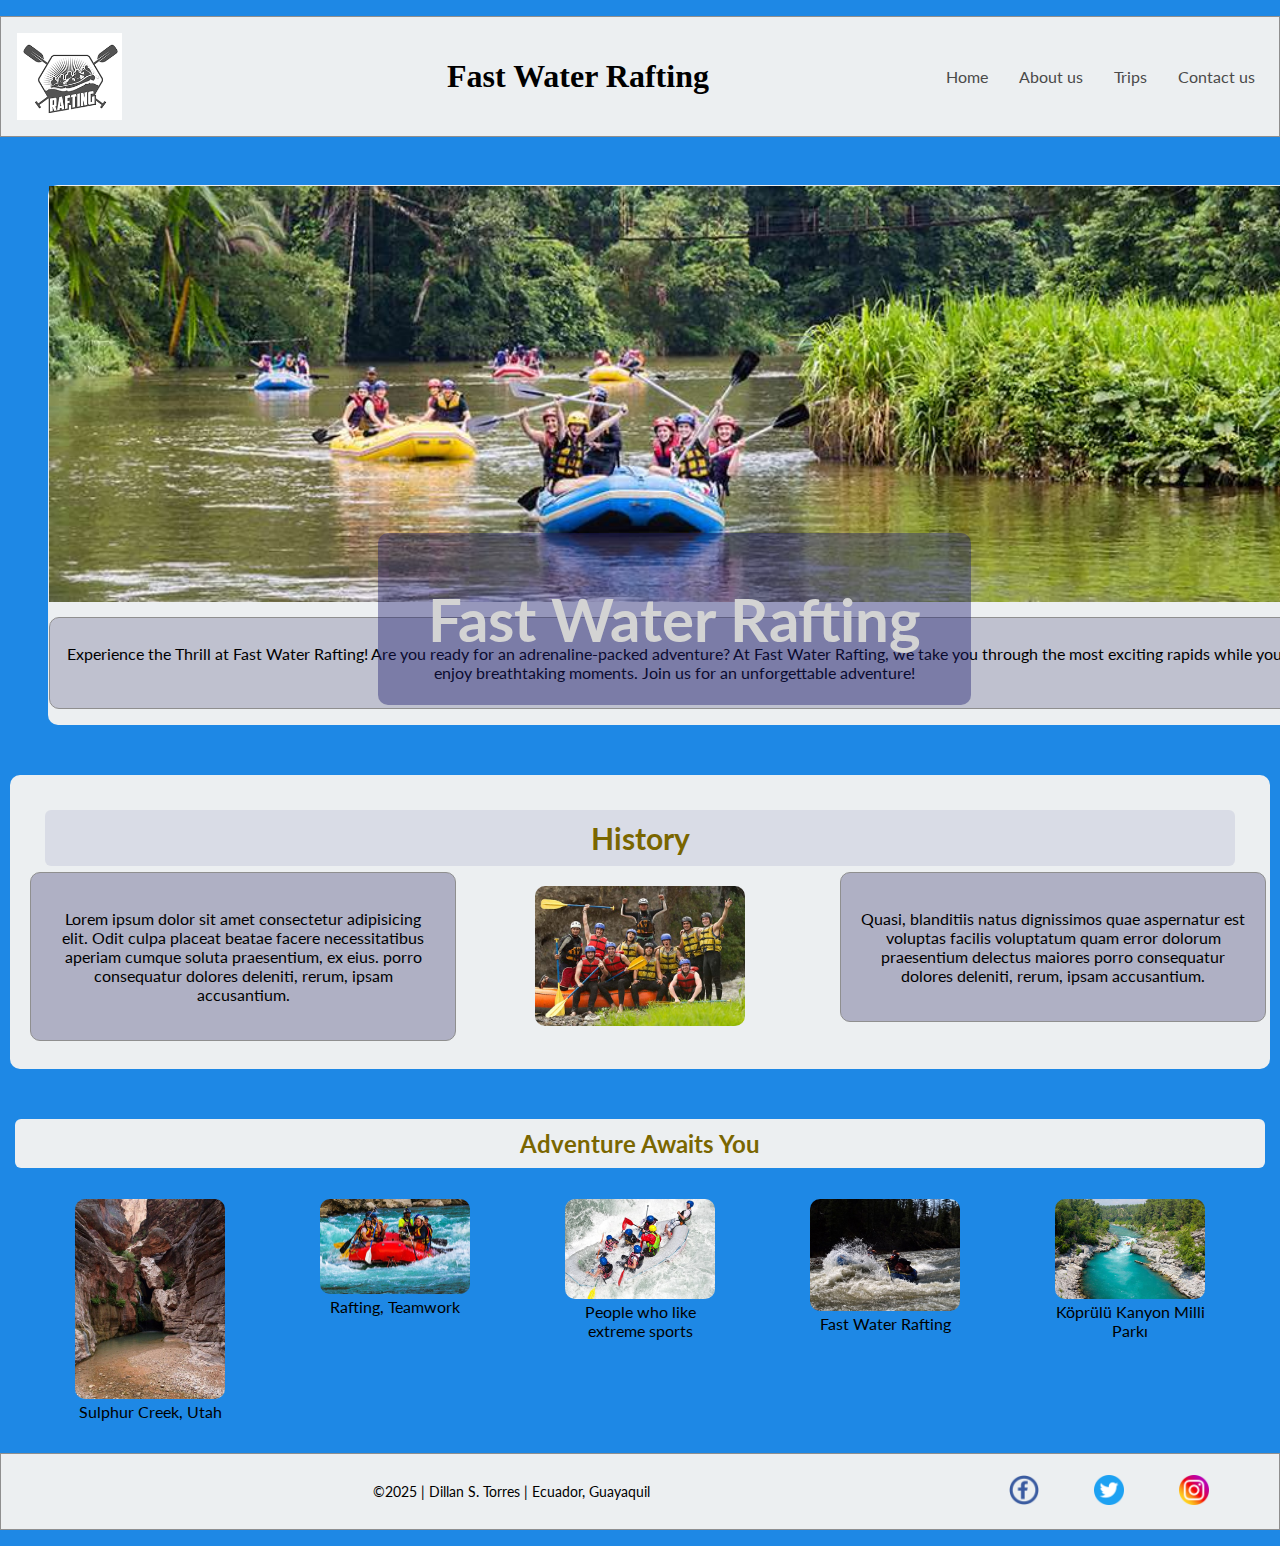
==== commit 313c924d: "finish now" ====
--- a/wwr/about.html
+++ b/wwr/about.html
@@ -3,8 +3,8 @@
     <head> 
         <meta charset="utf-8">
         <meta name="viewport" content="width=device-width,initial-scale=1.0">
-        <title>Fast Water Rafting</title>
-        <meta name="description" content="This page provides contact information, history, and other promotions for the company.">
+        <title>Fast Water Rafting "About Us"</title>
+        <meta name="description" content="Through this page we want to provide you with this service, so that you can have fun and experience more of this extreme sport..">
         <meta name="author" content="Dillan Samuel Torres">
         <link rel="stylesheet" href="styles/rafting.css">
         <link rel="preconnect" href="https://fonts.googleapis.com">
@@ -31,10 +31,10 @@
                 <img src="images/head.jpg" alt="Happy work">
                 <article class="article-box">
                     <p>
-                        <strong>Experience the Thrill at Fast Water Rafting!</strong> 
+                        Experience the Thrill at Fast Water Rafting!
                         Are you ready for an adrenaline-packed adventure? At Fast Water Rafting, 
                         we take you through the most exciting rapids while you enjoy breathtaking moments.
-                        <strong>Join us for an unforgettable adventure!</strong>
+                        Join us for an unforgettable adventure!
                     </p>
                 </article>
             </section>
--- a/wwr/styles/rafting.css
+++ b/wwr/styles/rafting.css
@@ -1,8 +1,9 @@
 :root {
     --primary-color: #1E88E5;
     --secondary-color: #ECEFF1;    
-    --accent1-color: #B0BEC5;
-    --accent2-color: #FFB300;
+    --accent1-color: #4A4A4A;
+    --accent2-color: #7A6600;
+    --accent3-color: #8f8f8f;
     --heading-font: "Lato", sans-serif;
     --text-font: "Lato", sans-serif;
 }
@@ -25,7 +26,7 @@
     background-color: var(--secondary-color);
     max-width: 2000px;
     margin: 1rem auto;
-    border: 1px solid var(--accent1-color);
+    border: 1px solid var(--accent3-color);
     padding: 1rem;
 }
 
@@ -44,7 +45,7 @@
 nav h1 {
     font-size: 2rem;
     font-family:'Times New Roman', Times, serif;
-    color: var(--accent2-color);
+    color: black;
 }
 
 .menu {
@@ -91,7 +92,7 @@
 
 .head h1 {
     background-color: rgba(27, 26, 110, 0.411);
-    color: var(--accent1-color);
+    color: lightgray;
     margin: 15px auto;
     padding: 50px;
     font-size: 60px;
@@ -103,9 +104,9 @@
 }
 
 article {
-    color: var(--accent2-color);
+    color: black;
     background-color: rgba(13, 12, 77, 0.2);
-    border: 1px solid var(--accent1-color);
+    border: 1px solid var(--accent3-color);
     text-align: center;
     margin: 15px auto;
     padding: 10px;
@@ -138,7 +139,7 @@
     border-radius: 10px;
     text-align: center;
     font-size: 16px;
-    border: 1px solid var(--accent1-color);
+    border: 1px solid var(--accent3-color);
     margin-bottom: 20px;
     max-width: 30%; 
     position: absolute;
@@ -199,7 +200,7 @@
     flex-wrap: wrap;
     margin: 1rem auto;
     padding: 15px;
-    border: 1px solid var(--accent1-color);
+    border: 1px solid var(--accent3-color);
     background-color: var(--secondary-color); 
     gap: 0.1rem;
     max-width: 2000px; 
